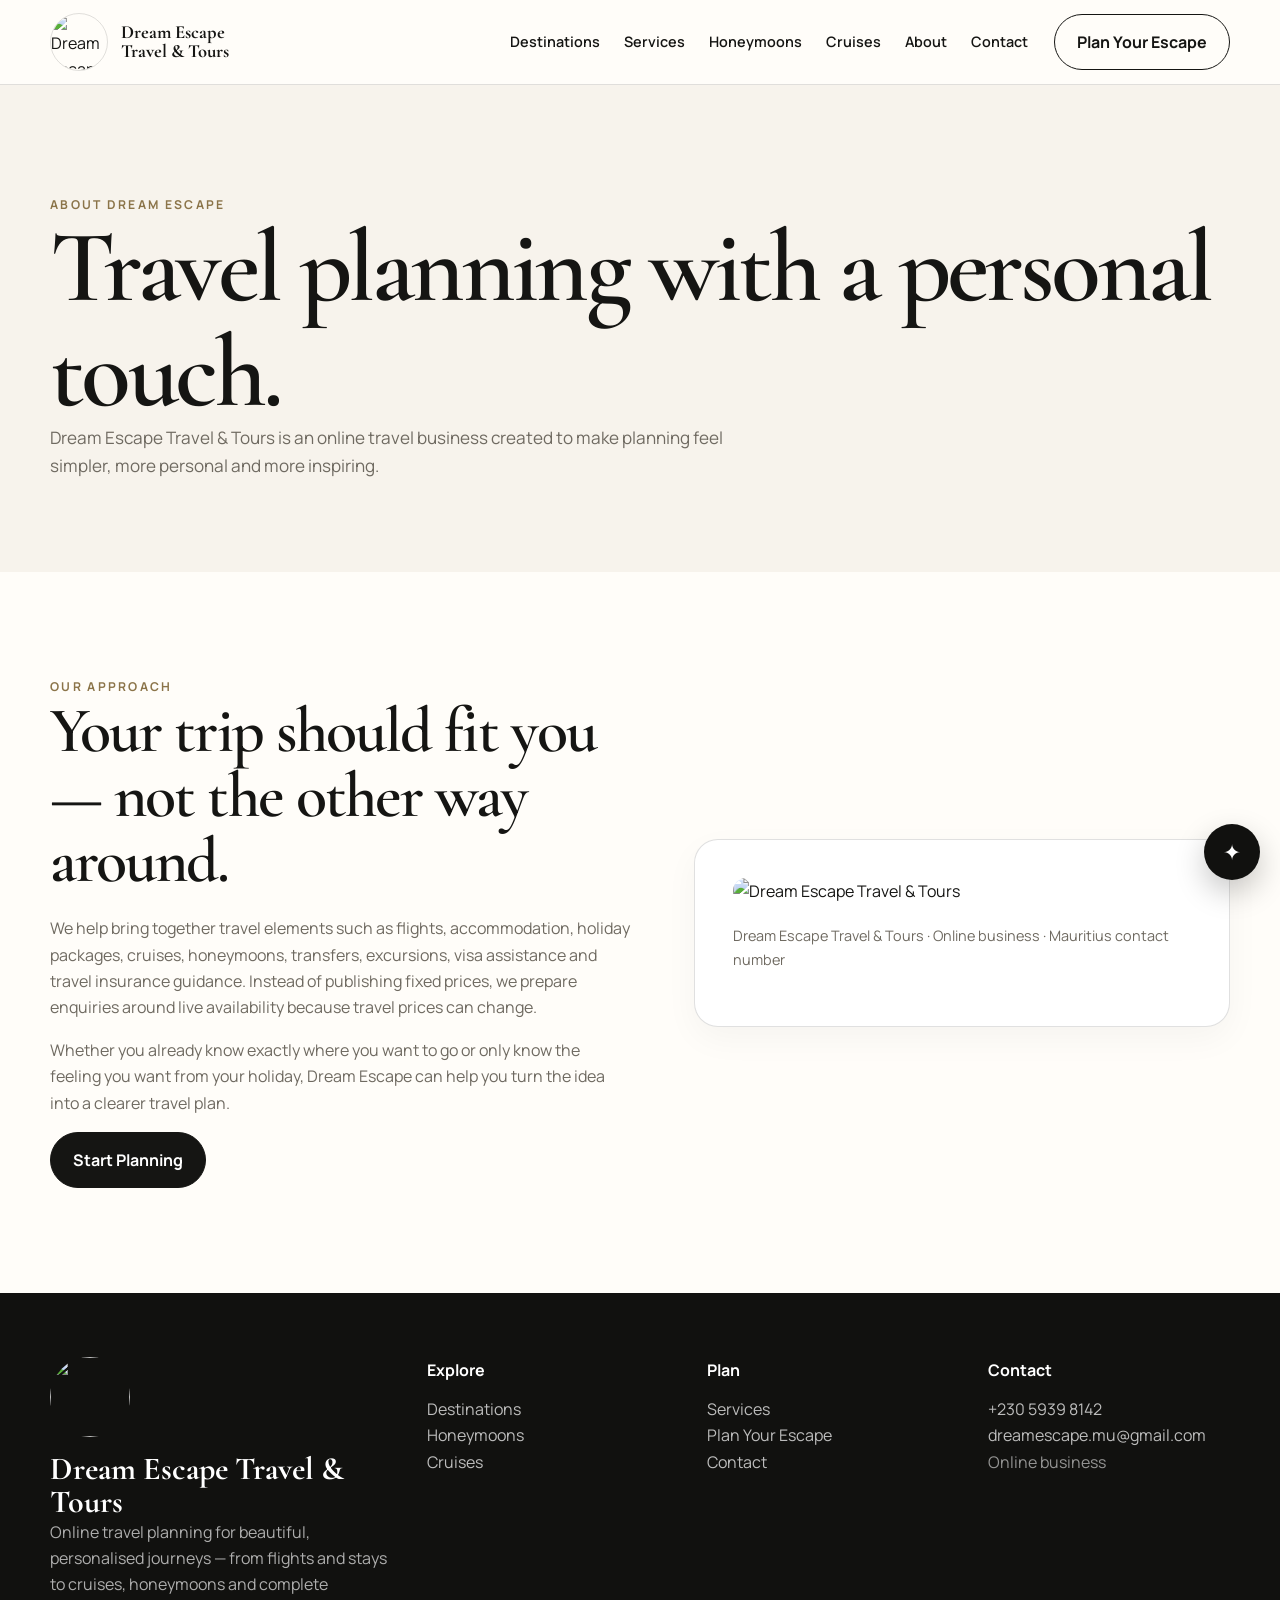
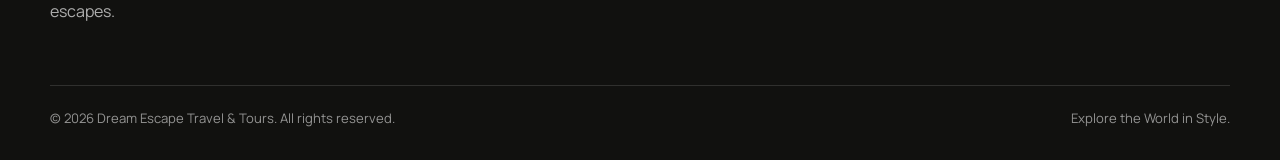
==== about.html @ e9cb3a81 "Add files via upload" ====
<!doctype html>
<html lang="en">
<head>
<meta charset="utf-8">
<meta name="viewport" content="width=device-width,initial-scale=1">
<title>About | Dream Escape Travel & Tours</title>
<meta name="description" content="Dream Escape Travel & Tours — personalised travel planning, holidays, honeymoons and cruises.">
<link rel="icon" href="assets/dream-escape-logo.jpeg">
<link rel="stylesheet" href="styles.css">
</head>
<body>

<header class="site-header">
  <div class="container nav">
    <a class="brand" href="index.html">
      <img src="assets/dream-escape-logo.jpeg" alt="Dream Escape Travel & Tours logo">
      <span class="brand-text">Dream Escape<br>Travel & Tours</span>
    </a>
    <nav class="nav-links">
      <a href="destinations.html">Destinations</a>
      <a href="services.html">Services</a>
      <a href="honeymoons.html">Honeymoons</a>
      <a href="cruises.html">Cruises</a>
      <a href="about.html">About</a>
      <a href="contact.html">Contact</a>
    </nav>
    <a class="nav-cta" href="plan.html">Plan Your Escape</a>
    <button class="mobile-toggle" aria-label="Open menu">☰</button>
  </div>
</header>


<main>
<section class="page-hero"><div class="container"><div class="eyebrow">About Dream Escape</div><h1>Travel planning with a personal touch.</h1><p>Dream Escape Travel & Tours is an online travel business created to make planning feel simpler, more personal and more inspiring.</p></div></section>
<section class="section"><div class="container split"><div><div class="eyebrow">Our approach</div><h2>Your trip should fit you — not the other way around.</h2><p class="muted" style="margin-top:22px">We help bring together travel elements such as flights, accommodation, holiday packages, cruises, honeymoons, transfers, excursions, visa assistance and travel insurance guidance. Instead of publishing fixed prices, we prepare enquiries around live availability because travel prices can change.</p><p class="muted">Whether you already know exactly where you want to go or only know the feeling you want from your holiday, Dream Escape can help you turn the idea into a clearer travel plan.</p><a class="btn btn-dark" href="plan.html">Start Planning</a></div><div class="card"><div class="card-body" style="padding:38px"><img src="assets/dream-escape-logo.jpeg" alt="Dream Escape Travel & Tours" style="border-radius:22px"><p class="small" style="margin-top:20px">Dream Escape Travel & Tours · Online business · Mauritius contact number</p></div></div></div></section>
</main>


<a class="float-wa" href="https://wa.me/23059398142" target="_blank" aria-label="WhatsApp">✦</a>
<footer>
  <div class="container">
    <div class="footer-grid">
      <div class="footer-brand">
        <img src="assets/dream-escape-logo.jpeg" alt="">
        <h3>Dream Escape Travel & Tours</h3>
        <p style="color:rgba(255,255,255,.66);max-width:360px">Online travel planning for beautiful, personalised journeys — from flights and stays to cruises, honeymoons and complete escapes.</p>
      </div>
      <div><div class="footer-title">Explore</div><a href="destinations.html">Destinations</a><br><a href="honeymoons.html">Honeymoons</a><br><a href="cruises.html">Cruises</a></div>
      <div><div class="footer-title">Plan</div><a href="services.html">Services</a><br><a href="plan.html">Plan Your Escape</a><br><a href="contact.html">Contact</a></div>
      <div><div class="footer-title">Contact</div><a href="tel:+23059398142">+230 5939 8142</a><br><a href="mailto:dreamescape.mu@gmail.com">dreamescape.mu@gmail.com</a><br><span style="color:rgba(255,255,255,.55)">Online business</span></div>
    </div>
    <div class="copyright"><span>© 2026 Dream Escape Travel & Tours. All rights reserved.</span><span>Explore the World in Style.</span></div>
  </div>
</footer>
<script src="script.js"></script>

</body>
</html>
---- styles.css ----
@import url('https://fonts.googleapis.com/css2?family=Cormorant+Garamond:wght@500;600;700&family=Manrope:wght@400;500;600;700&display=swap');

:root{
  --ink:#151513;
  --cream:#f7f3ec;
  --paper:#fffdf9;
  --champagne:#c7a86d;
  --sand:#e9dfce;
  --muted:#6f6a61;
  --line:rgba(21,21,19,.13);
  --radius:24px;
  --shadow:0 24px 70px rgba(30,25,18,.10);
}
*{box-sizing:border-box}
html{scroll-behavior:smooth}
body{margin:0;color:var(--ink);background:var(--paper);font-family:Manrope,system-ui,sans-serif;line-height:1.65}
img{max-width:100%;display:block}
a{color:inherit;text-decoration:none}
.container{width:min(1180px,calc(100% - 36px));margin:auto}
.eyebrow{font-size:.76rem;letter-spacing:.19em;text-transform:uppercase;font-weight:700;color:#8b7449}
h1,h2,h3,.serif{font-family:"Cormorant Garamond",serif;line-height:1.02;margin:0}
h1{font-size:clamp(3.1rem,8vw,7rem);font-weight:600;letter-spacing:-.035em}
h2{font-size:clamp(2.6rem,5vw,4.8rem);font-weight:600;letter-spacing:-.03em}
h3{font-size:2rem}
p{margin:0 0 1rem}
.small{font-size:.9rem;color:var(--muted)}
.muted{color:var(--muted)}

.site-header{position:sticky;top:0;z-index:50;background:rgba(255,253,249,.88);backdrop-filter:blur(15px);border-bottom:1px solid var(--line)}
.nav{height:84px;display:flex;align-items:center;gap:26px}
.brand{display:flex;align-items:center;gap:13px;margin-right:auto}
.brand img{width:58px;height:58px;object-fit:cover;border-radius:50%;border:1px solid var(--line)}
.brand-text{font-family:"Cormorant Garamond";font-weight:700;font-size:1.16rem;line-height:1}
.nav-links{display:flex;gap:24px;align-items:center;font-size:.9rem;font-weight:600}
.nav-links a:hover{color:#8b7449}
.nav-cta,.btn{display:inline-flex;align-items:center;justify-content:center;gap:10px;border-radius:999px;padding:14px 22px;font-weight:700;border:1px solid var(--ink);transition:.2s ease}
.btn-dark{background:var(--ink);color:white}
.btn-light{background:rgba(255,255,255,.94);border-color:white}
.btn-gold{background:var(--champagne);border-color:var(--champagne)}
.btn:hover{transform:translateY(-2px)}
.mobile-toggle{display:none;background:none;border:0;font-size:1.5rem}

.hero{min-height:calc(100vh - 84px);position:relative;display:grid;align-items:end;background:
linear-gradient(90deg,rgba(8,8,7,.72),rgba(8,8,7,.18)),
url('https://images.unsplash.com/photo-1507525428034-b723cf961d3e?auto=format&fit=crop&w=2000&q=85') center/cover;color:white}
.hero::after{content:"";position:absolute;inset:0;background:linear-gradient(to top,rgba(0,0,0,.46),transparent 48%)}
.hero-content{position:relative;z-index:2;padding:100px 0 70px;max-width:900px}
.hero p{font-size:1.08rem;max-width:650px;color:rgba(255,255,255,.88)}
.hero-actions{display:flex;gap:12px;flex-wrap:wrap;margin-top:28px}
.hero-note{margin-top:34px;display:flex;gap:28px;flex-wrap:wrap;font-size:.87rem;color:rgba(255,255,255,.84)}

.section{padding:105px 0}
.section-soft{background:var(--cream)}
.section-dark{background:var(--ink);color:white}
.section-head{display:flex;justify-content:space-between;gap:30px;align-items:end;margin-bottom:44px}
.section-head p{max-width:530px;color:var(--muted)}
.section-dark .section-head p{color:rgba(255,255,255,.65)}
.grid-3{display:grid;grid-template-columns:repeat(3,1fr);gap:22px}
.grid-4{display:grid;grid-template-columns:repeat(4,1fr);gap:18px}
.card{background:white;border:1px solid var(--line);border-radius:var(--radius);overflow:hidden;box-shadow:0 12px 34px rgba(32,28,20,.04)}
.card-body{padding:24px}
.card p{color:var(--muted)}
.image-card{position:relative;min-height:410px;background-size:cover;background-position:center;border-radius:var(--radius);overflow:hidden;color:white;display:flex;align-items:end}
.image-card::before{content:"";position:absolute;inset:0;background:linear-gradient(to top,rgba(0,0,0,.78),rgba(0,0,0,.08))}
.image-card-content{position:relative;padding:26px;z-index:1}
.image-card h3{font-size:2.4rem}
.badge{display:inline-block;padding:7px 11px;border:1px solid rgba(255,255,255,.5);border-radius:999px;font-size:.7rem;letter-spacing:.12em;text-transform:uppercase;margin-bottom:12px}

.service{padding:26px;border-top:1px solid var(--line)}
.service-num{font-family:"Cormorant Garamond";font-size:2.1rem;color:var(--champagne)}
.service h3{margin:8px 0 10px}
.icon{font-size:1.6rem}

.split{display:grid;grid-template-columns:1.04fr .96fr;gap:64px;align-items:center}
.split-media{min-height:570px;border-radius:32px;background:url('https://images.unsplash.com/photo-1469474968028-56623f02e42e?auto=format&fit=crop&w=1400&q=85') center/cover;box-shadow:var(--shadow)}
.checks{display:grid;gap:14px;margin:26px 0}
.check{display:flex;gap:12px;align-items:flex-start}
.check b{display:block}
.check span{width:27px;height:27px;border-radius:50%;background:var(--sand);display:grid;place-items:center;flex:0 0 auto}

.cta-panel{padding:60px;border-radius:34px;background:
linear-gradient(120deg,rgba(0,0,0,.69),rgba(0,0,0,.22)),
url('https://images.unsplash.com/photo-1530789253388-582c481c54b0?auto=format&fit=crop&w=1800&q=85') center/cover;color:white}
.cta-panel p{max-width:620px;color:rgba(255,255,255,.82)}

.page-hero{padding:110px 0 76px;background:var(--cream)}
.page-hero p{max-width:720px;color:var(--muted);font-size:1.07rem}

.filters{display:flex;gap:9px;flex-wrap:wrap;margin:30px 0}
.filter-btn{border:1px solid var(--line);background:white;border-radius:999px;padding:10px 15px;font-weight:700;cursor:pointer}
.filter-btn.active{background:var(--ink);color:white}
.dest-grid{display:grid;grid-template-columns:repeat(3,1fr);gap:18px}
.dest-card{padding:22px;border:1px solid var(--line);border-radius:20px;background:white}
.dest-card h3{font-size:1.8rem}
.dest-card .meta{font-size:.79rem;color:#8b7449;text-transform:uppercase;letter-spacing:.09em;font-weight:700}

.form-wrap{display:grid;grid-template-columns:.8fr 1.2fr;gap:50px}
form{background:white;border:1px solid var(--line);border-radius:28px;padding:28px}
.field-grid{display:grid;grid-template-columns:1fr 1fr;gap:16px}
label{display:block;font-size:.8rem;font-weight:700;margin-bottom:7px}
input,select,textarea{width:100%;padding:14px 15px;border:1px solid var(--line);border-radius:12px;background:#fff;font:inherit}
textarea{min-height:130px;resize:vertical}
.field{margin-bottom:16px}
.full{grid-column:1/-1}

.contact-cards{display:grid;grid-template-columns:repeat(3,1fr);gap:18px}
.contact-card{padding:28px;border-radius:22px;background:white;border:1px solid var(--line)}
.contact-card strong{display:block;font-family:"Cormorant Garamond";font-size:1.8rem}

footer{background:#11110f;color:white;padding:64px 0 30px}
.footer-grid{display:grid;grid-template-columns:1.4fr repeat(3,1fr);gap:38px}
.footer-brand img{width:80px;height:80px;object-fit:cover;border-radius:50%;margin-bottom:16px}
footer a{color:rgba(255,255,255,.72)}
footer a:hover{color:white}
.footer-title{font-weight:700;margin-bottom:12px}
.copyright{border-top:1px solid rgba(255,255,255,.13);margin-top:45px;padding-top:22px;font-size:.82rem;color:rgba(255,255,255,.55);display:flex;justify-content:space-between;gap:20px;flex-wrap:wrap}

.float-wa{position:fixed;right:20px;bottom:20px;z-index:40;background:#11110f;color:white;width:56px;height:56px;border-radius:50%;display:grid;place-items:center;box-shadow:0 12px 30px rgba(0,0,0,.22);font-size:1.35rem}

.notice{padding:14px 16px;border:1px solid var(--line);border-radius:14px;background:var(--cream);font-size:.86rem;color:var(--muted)}

@media(max-width:900px){
 .nav-links{display:none;position:absolute;top:84px;left:0;right:0;background:var(--paper);padding:24px;flex-direction:column;border-bottom:1px solid var(--line)}
 .nav-links.open{display:flex}
 .mobile-toggle{display:block}
 .nav-cta{display:none}
 .grid-3,.grid-4,.dest-grid{grid-template-columns:1fr 1fr}
 .split,.form-wrap{grid-template-columns:1fr}
 .split-media{min-height:430px}
 .footer-grid{grid-template-columns:1fr 1fr}
 .contact-cards{grid-template-columns:1fr}
}
@media(max-width:620px){
 .section{padding:72px 0}
 .hero{min-height:78vh}
 .hero-content{padding:80px 0 48px}
 .grid-3,.grid-4,.dest-grid,.field-grid{grid-template-columns:1fr}
 .section-head{display:block}
 .section-head p{margin-top:16px}
 .cta-panel{padding:38px 24px}
 .footer-grid{grid-template-columns:1fr}
 .brand-text{font-size:1rem}
}
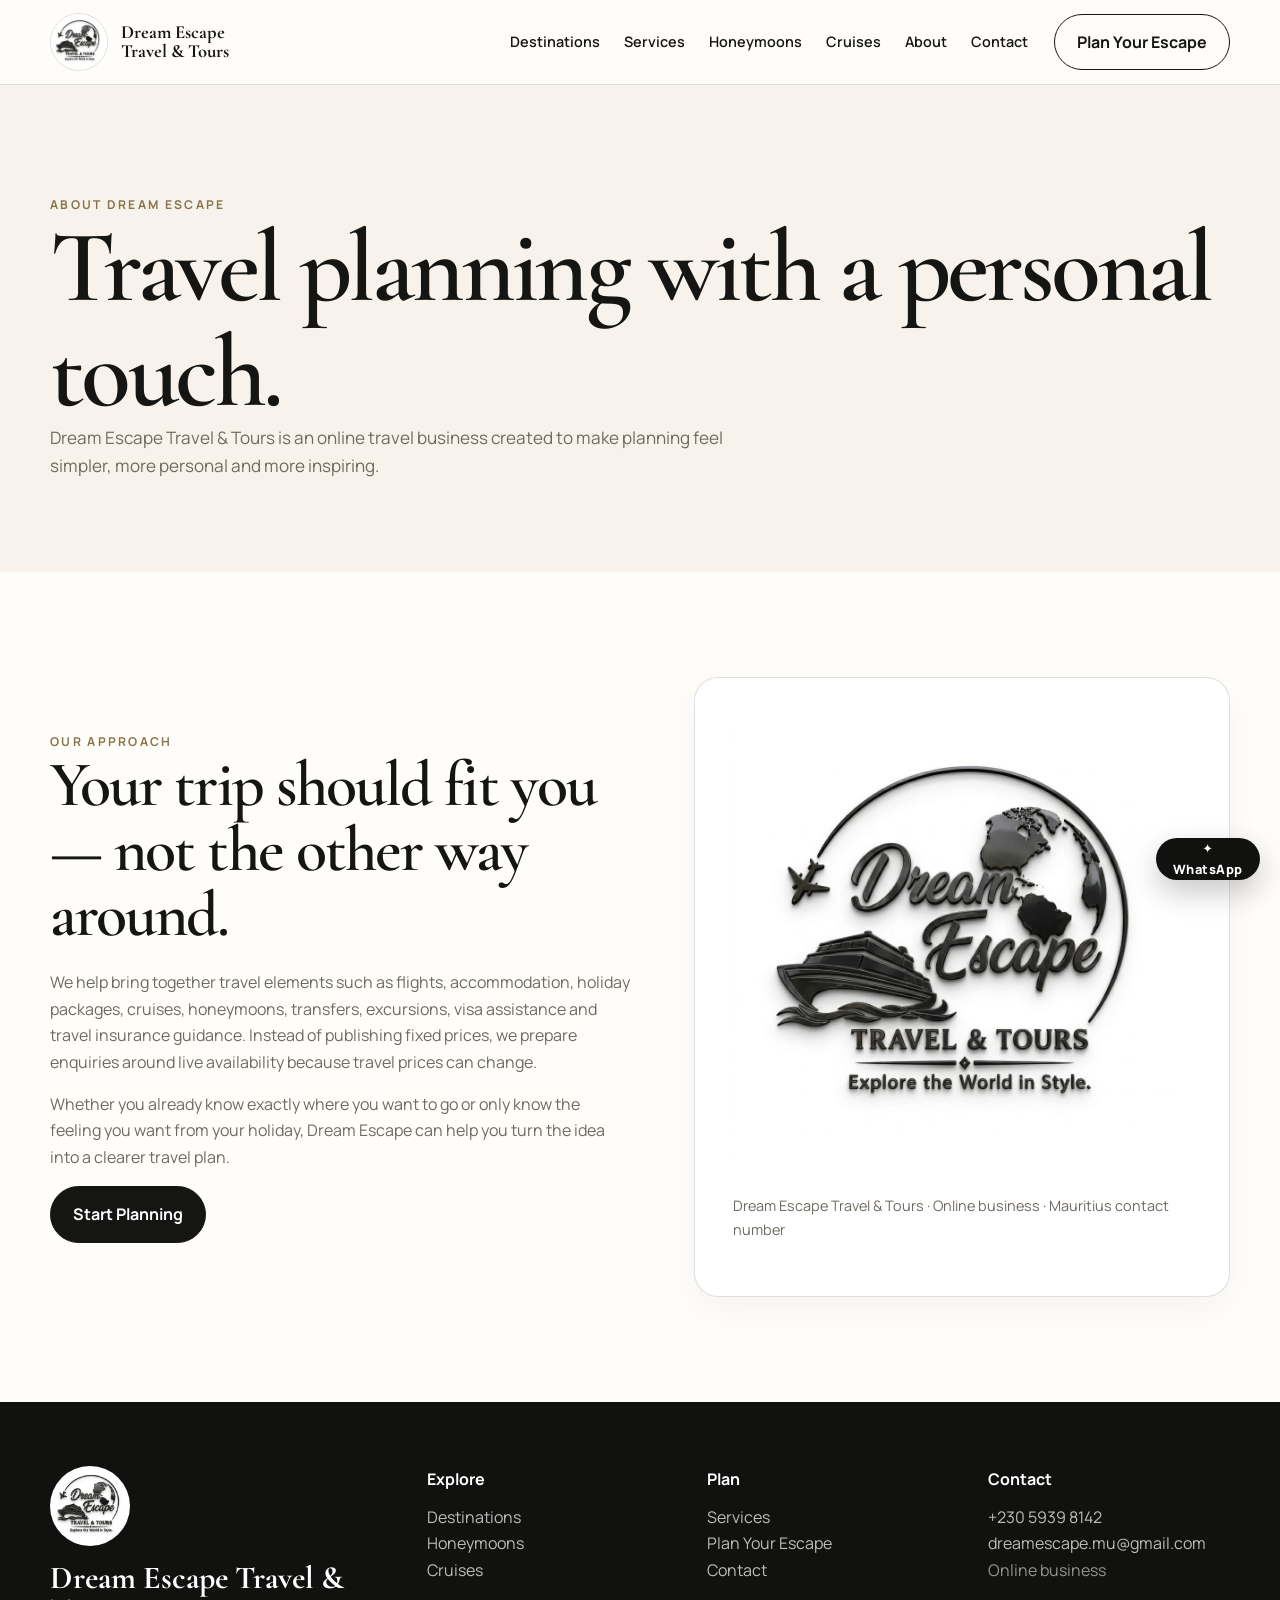
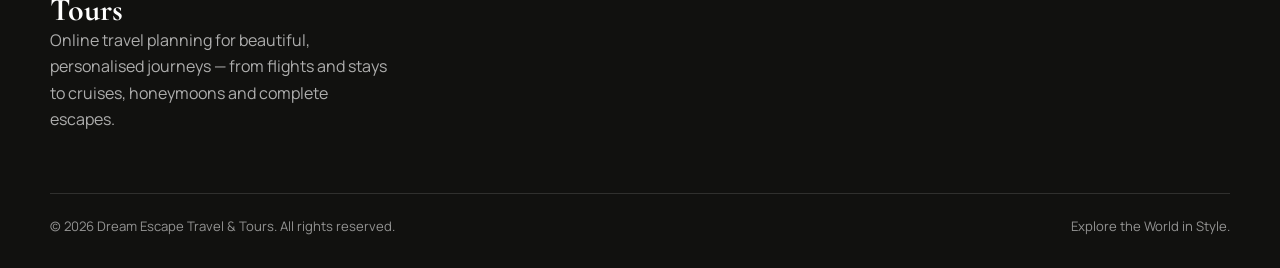
==== commit 02864004: "Add files via upload" ====
--- a/about.html
+++ b/about.html
@@ -5,7 +5,7 @@
 <meta name="viewport" content="width=device-width,initial-scale=1">
 <title>About | Dream Escape Travel & Tours</title>
 <meta name="description" content="Dream Escape Travel & Tours — personalised travel planning, holidays, honeymoons and cruises.">
-<link rel="icon" href="assets/dream-escape-logo.jpeg">
+<link rel="icon" href="dream-escape-logo.jpeg">
 <link rel="stylesheet" href="styles.css">
 </head>
 <body>
@@ -13,7 +13,7 @@
 <header class="site-header">
   <div class="container nav">
     <a class="brand" href="index.html">
-      <img src="assets/dream-escape-logo.jpeg" alt="Dream Escape Travel & Tours logo">
+      <img src="dream-escape-logo.jpeg" alt="Dream Escape Travel & Tours logo">
       <span class="brand-text">Dream Escape<br>Travel & Tours</span>
     </a>
     <nav class="nav-links">
@@ -32,7 +32,7 @@
 
 <main>
 <section class="page-hero"><div class="container"><div class="eyebrow">About Dream Escape</div><h1>Travel planning with a personal touch.</h1><p>Dream Escape Travel & Tours is an online travel business created to make planning feel simpler, more personal and more inspiring.</p></div></section>
-<section class="section"><div class="container split"><div><div class="eyebrow">Our approach</div><h2>Your trip should fit you — not the other way around.</h2><p class="muted" style="margin-top:22px">We help bring together travel elements such as flights, accommodation, holiday packages, cruises, honeymoons, transfers, excursions, visa assistance and travel insurance guidance. Instead of publishing fixed prices, we prepare enquiries around live availability because travel prices can change.</p><p class="muted">Whether you already know exactly where you want to go or only know the feeling you want from your holiday, Dream Escape can help you turn the idea into a clearer travel plan.</p><a class="btn btn-dark" href="plan.html">Start Planning</a></div><div class="card"><div class="card-body" style="padding:38px"><img src="assets/dream-escape-logo.jpeg" alt="Dream Escape Travel & Tours" style="border-radius:22px"><p class="small" style="margin-top:20px">Dream Escape Travel & Tours · Online business · Mauritius contact number</p></div></div></div></section>
+<section class="section"><div class="container split"><div><div class="eyebrow">Our approach</div><h2>Your trip should fit you — not the other way around.</h2><p class="muted" style="margin-top:22px">We help bring together travel elements such as flights, accommodation, holiday packages, cruises, honeymoons, transfers, excursions, visa assistance and travel insurance guidance. Instead of publishing fixed prices, we prepare enquiries around live availability because travel prices can change.</p><p class="muted">Whether you already know exactly where you want to go or only know the feeling you want from your holiday, Dream Escape can help you turn the idea into a clearer travel plan.</p><a class="btn btn-dark" href="plan.html">Start Planning</a></div><div class="card"><div class="card-body" style="padding:38px"><img src="dream-escape-logo.jpeg" alt="Dream Escape Travel & Tours" style="border-radius:22px"><p class="small" style="margin-top:20px">Dream Escape Travel & Tours · Online business · Mauritius contact number</p></div></div></div></section>
 </main>
 
 
@@ -41,7 +41,7 @@
   <div class="container">
     <div class="footer-grid">
       <div class="footer-brand">
-        <img src="assets/dream-escape-logo.jpeg" alt="">
+        <img src="dream-escape-logo.jpeg" alt="">
         <h3>Dream Escape Travel & Tours</h3>
         <p style="color:rgba(255,255,255,.66);max-width:360px">Online travel planning for beautiful, personalised journeys — from flights and stays to cruises, honeymoons and complete escapes.</p>
       </div>
--- a/styles.css
+++ b/styles.css
@@ -142,3 +142,25 @@
  .footer-grid{grid-template-columns:1fr}
  .brand-text{font-size:1rem}
 }
+
+
+/* Mobile and enquiry-form refinements */
+.choice-grid{display:grid;grid-template-columns:repeat(3,1fr);gap:10px}
+.choice{display:flex;align-items:center;gap:8px;padding:12px 14px;border:1px solid var(--line);border-radius:14px;background:var(--paper);font-size:.86rem;cursor:pointer}
+.choice input{width:auto;margin:0}
+.form-actions{display:flex;gap:10px;flex-wrap:wrap}
+.float-wa{width:auto;height:auto;min-width:58px;padding:0 17px;border-radius:999px;font-size:.8rem;font-weight:800;letter-spacing:.04em}
+.float-wa::after{content:" WhatsApp"}
+
+@media(max-width:620px){
+  .hero h1{font-size:clamp(3rem,13vw,4.8rem);line-height:.98}
+  .hero p{font-size:1rem;line-height:1.55}
+  .hero-actions .btn{width:100%}
+  .hero .btn-light{color:var(--ink)}
+  .hero-note{gap:12px 18px;font-size:.8rem}
+  .brand img{width:52px;height:52px}
+  .brand-text{font-size:1.12rem}
+  .choice-grid{grid-template-columns:1fr 1fr}
+  form{padding:20px}
+}
+@media(max-width:430px){.choice-grid{grid-template-columns:1fr}}
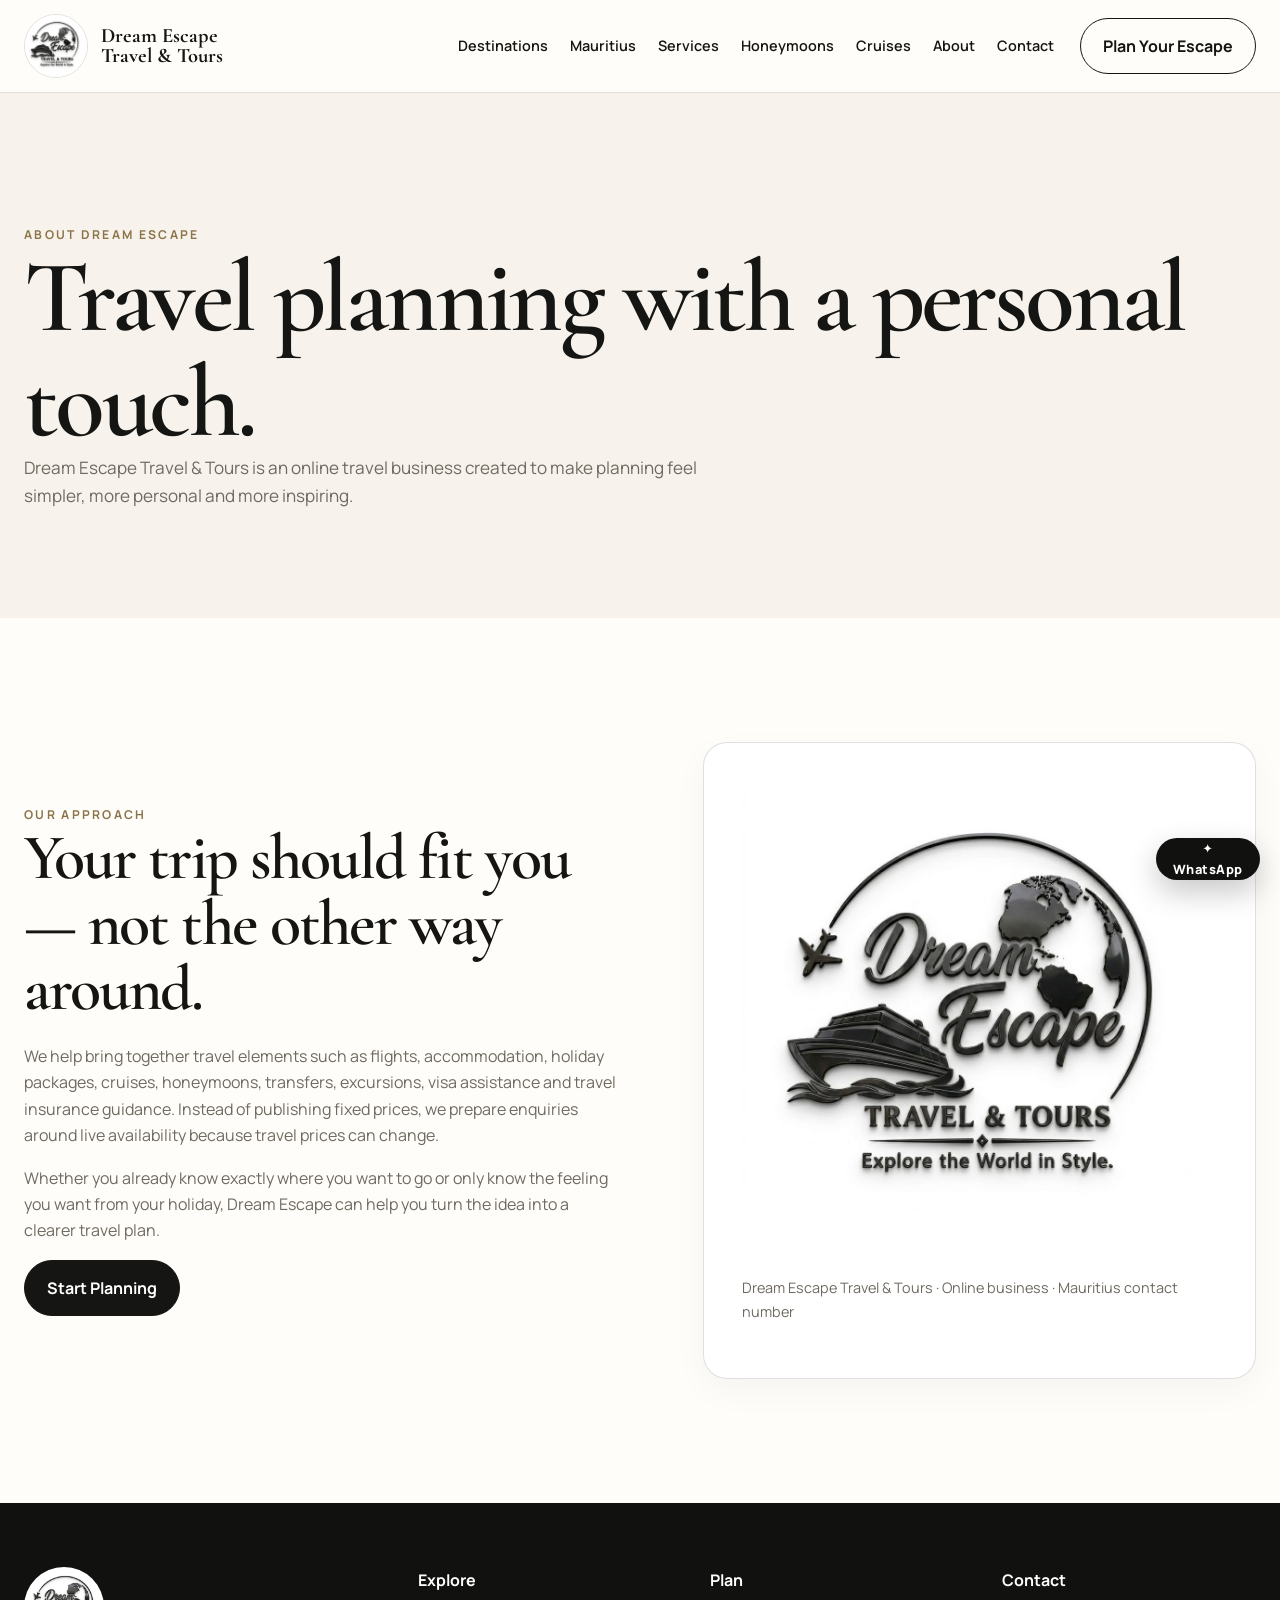
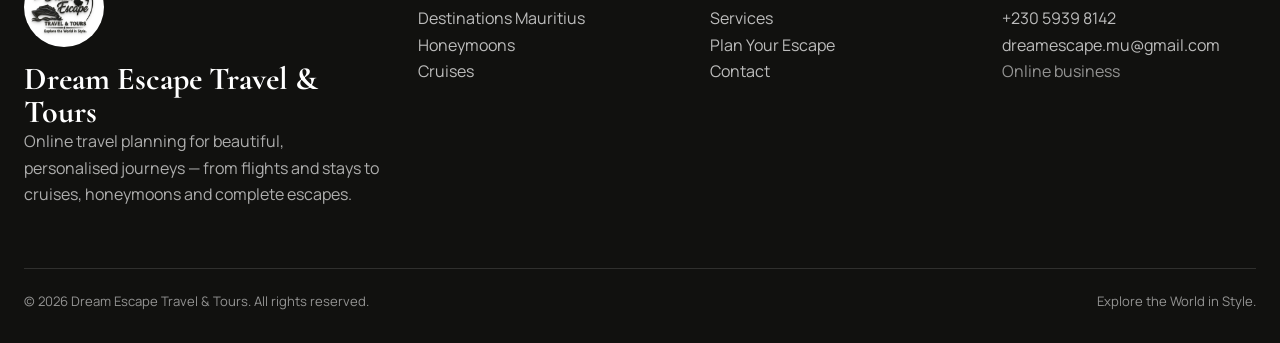
==== commit 582903b8: "Add files via upload" ====
--- a/about.html
+++ b/about.html
@@ -18,6 +18,7 @@
     </a>
     <nav class="nav-links">
       <a href="destinations.html">Destinations</a>
+      <a href="mauritius.html">Mauritius</a>
       <a href="services.html">Services</a>
       <a href="honeymoons.html">Honeymoons</a>
       <a href="cruises.html">Cruises</a>
@@ -45,7 +46,8 @@
         <h3>Dream Escape Travel & Tours</h3>
         <p style="color:rgba(255,255,255,.66);max-width:360px">Online travel planning for beautiful, personalised journeys — from flights and stays to cruises, honeymoons and complete escapes.</p>
       </div>
-      <div><div class="footer-title">Explore</div><a href="destinations.html">Destinations</a><br><a href="honeymoons.html">Honeymoons</a><br><a href="cruises.html">Cruises</a></div>
+      <div><div class="footer-title">Explore</div><a href="destinations.html">Destinations</a>
+      <a href="mauritius.html">Mauritius</a><br><a href="honeymoons.html">Honeymoons</a><br><a href="cruises.html">Cruises</a></div>
       <div><div class="footer-title">Plan</div><a href="services.html">Services</a><br><a href="plan.html">Plan Your Escape</a><br><a href="contact.html">Contact</a></div>
       <div><div class="footer-title">Contact</div><a href="tel:+23059398142">+230 5939 8142</a><br><a href="mailto:dreamescape.mu@gmail.com">dreamescape.mu@gmail.com</a><br><span style="color:rgba(255,255,255,.55)">Online business</span></div>
     </div>
--- a/styles.css
+++ b/styles.css
@@ -164,3 +164,11 @@
   form{padding:20px}
 }
 @media(max-width:430px){.choice-grid{grid-template-columns:1fr}}
+
+.container{width:min(1240px,calc(100% - 48px))}.nav{height:92px}.brand img{width:64px;height:64px}.brand-text{font-size:1.28rem}.nav-links{gap:22px}.hero{min-height:calc(100vh - 92px)}.hero-content{padding:120px 0 84px;max-width:980px}.hero p{font-size:1.14rem;max-width:720px}.section{padding:124px 0}.section-head{margin-bottom:52px}.image-card{min-height:460px}.split{gap:80px}.cta-panel{padding:78px;border-radius:38px}.page-hero{padding:132px 0 92px}
+.mauritius-home-feature{background:linear-gradient(90deg,rgba(10,14,12,.82),rgba(10,14,12,.28)),url('https://images.unsplash.com/photo-1507525428034-b723cf961d3e?auto=format&fit=crop&w=2000&q=88') center/cover;color:white}.mauritius-feature-inner{min-height:560px;display:flex;flex-direction:column;justify-content:space-between;padding:28px 0}.mauritius-feature-copy{max-width:780px}.mauritius-feature-copy h2{font-size:clamp(3.4rem,6vw,6rem);margin:10px 0 22px}.mauritius-feature-copy p{font-size:1.1rem;color:rgba(255,255,255,.82);max-width:670px}.mauritius-feature-badges{display:flex;gap:10px;flex-wrap:wrap}.mauritius-feature-badges span{border:1px solid rgba(255,255,255,.35);background:rgba(255,255,255,.08);padding:10px 15px;border-radius:999px;font-size:.8rem}.mauritius-outline{color:white;border-color:rgba(255,255,255,.55)}
+.mauritius-hero{min-height:86vh;display:flex;align-items:end;background:linear-gradient(90deg,rgba(6,12,10,.74),rgba(6,12,10,.14)),url('https://images.unsplash.com/photo-1573843981267-be1999ff37cd?auto=format&fit=crop&w=2200&q=90') center/cover;color:white}.mauritius-hero-content{padding:120px 0 88px;max-width:980px}.mauritius-hero h1{font-size:clamp(4rem,8vw,7.5rem);margin:8px 0 24px}.mauritius-hero p{font-size:1.15rem;max-width:720px;color:rgba(255,255,255,.86)}.mauritius-proof{display:flex;gap:12px 26px;flex-wrap:wrap;margin-top:34px}.lead-copy{font-family:"Cormorant Garamond";font-size:1.55rem;line-height:1.35;margin-top:22px}.mauritius-photo{min-height:620px;border-radius:36px;background-size:cover;background-position:center;box-shadow:var(--shadow)}.mauritius-photo-one{background-image:url('https://images.unsplash.com/photo-1507525428034-b723cf961d3e?auto=format&fit=crop&w=1500&q=88')}.mauritius-photo-two{background-image:url('https://images.unsplash.com/photo-1500530855697-b586d89ba3ee?auto=format&fit=crop&w=1500&q=88')}.lux-stats{display:grid;grid-template-columns:repeat(3,1fr);gap:12px;margin-top:34px}.lux-stats div{padding:18px 0;border-top:1px solid var(--line)}.lux-stats strong{display:block;font-family:"Cormorant Garamond";font-size:2rem}.lux-stats span{font-size:.8rem;color:var(--muted)}
+.experience-grid{display:grid;grid-template-columns:repeat(3,1fr);gap:18px}.experience-card{height:520px;border-radius:28px;background-size:cover;background-position:center;position:relative;overflow:hidden;color:white}.experience-card::before{content:"";position:absolute;inset:0;background:linear-gradient(to top,rgba(0,0,0,.78),rgba(0,0,0,.06))}.experience-overlay{position:absolute;left:0;right:0;bottom:0;padding:30px;z-index:1}.experience-overlay h3{font-size:2.45rem}.experience-overlay p{color:rgba(255,255,255,.78)}.ex-beach{background-image:url('https://images.unsplash.com/photo-1507525428034-b723cf961d3e?auto=format&fit=crop&w=1200&q=88')}.ex-nature{background-image:url('https://images.unsplash.com/photo-1464822759023-fed622ff2c3b?auto=format&fit=crop&w=1200&q=88')}.ex-culture{background-image:url('https://images.unsplash.com/photo-1504674900247-0877df9cc836?auto=format&fit=crop&w=1200&q=88')}.ex-sailing{background-image:url('https://images.unsplash.com/photo-1540946485063-a40da27545f8?auto=format&fit=crop&w=1200&q=88')}.ex-luxury{background-image:url('https://images.unsplash.com/photo-1600607688969-a5bfcd646154?auto=format&fit=crop&w=1200&q=88')}.ex-romance{background-image:url('https://images.unsplash.com/photo-1510414842594-a61c69b5ae57?auto=format&fit=crop&w=1200&q=88')}.travel-style-grid{display:grid;grid-template-columns:repeat(4,1fr);gap:16px}.travel-style-card{padding:30px;border:1px solid var(--line);border-radius:24px;background:white}.travel-style-card span{font-family:"Cormorant Garamond";font-size:2.2rem;color:var(--champagne)}.travel-style-card p{color:var(--muted)}.mauritius-dark{background:#111813;color:white}.mauritius-dark .small,.mauritius-dark p{color:rgba(255,255,255,.68)}
+.mauritius-mosaic{display:grid;grid-template-columns:1.3fr .7fr .7fr;grid-template-rows:300px 300px;gap:16px}.mosaic-card{border-radius:26px;background-size:cover;background-position:center;position:relative;overflow:hidden}.mosaic-card::after{content:"";position:absolute;inset:0;background:linear-gradient(to top,rgba(0,0,0,.6),transparent 58%)}.mosaic-card span{position:absolute;left:22px;bottom:18px;z-index:1;color:white;font-family:"Cormorant Garamond";font-size:2rem}.m1{grid-row:1/3;background-image:url('https://images.unsplash.com/photo-1464822759023-fed622ff2c3b?auto=format&fit=crop&w=1200&q=88')}.m2{background-image:url('https://images.unsplash.com/photo-1500530855697-b586d89ba3ee?auto=format&fit=crop&w=900&q=88')}.m3{background-image:url('https://images.unsplash.com/photo-1507525428034-b723cf961d3e?auto=format&fit=crop&w=900&q=88')}.m4{background-image:url('https://images.unsplash.com/photo-1519501025264-65ba15a82390?auto=format&fit=crop&w=900&q=88')}.m5{background-image:url('https://images.unsplash.com/photo-1441974231531-c6227db76b6e?auto=format&fit=crop&w=900&q=88')}.mauritius-quote{display:flex;align-items:end;justify-content:space-between;gap:50px;padding:52px;border-radius:32px;background:white;border:1px solid var(--line)}.quote-actions{display:flex;gap:10px;flex-wrap:wrap}.mauritius-destination-banner{display:flex;align-items:end;justify-content:space-between;gap:30px;padding:38px;margin-bottom:34px;border-radius:28px;color:white;background:linear-gradient(100deg,rgba(7,15,12,.84),rgba(7,15,12,.26)),url('https://images.unsplash.com/photo-1507525428034-b723cf961d3e?auto=format&fit=crop&w=1600&q=88') center/cover}.mauritius-destination-banner p{max-width:650px;color:rgba(255,255,255,.8)}
+@media(max-width:1000px){.experience-grid{grid-template-columns:1fr 1fr}.travel-style-grid{grid-template-columns:1fr 1fr}.mauritius-mosaic{grid-template-columns:1fr 1fr;grid-template-rows:repeat(3,300px)}.m1{grid-row:auto}.m5{grid-column:1/3}.mauritius-quote{display:block}.quote-actions{margin-top:24px}}
+@media(max-width:620px){.container{width:min(100% - 28px,620px)}.nav{height:82px}.brand img{width:48px;height:48px}.brand-text{font-size:1.05rem}.hero{min-height:76vh}.hero-content{padding:74px 0 54px}.section{padding:78px 0}.image-card{min-height:390px}.mauritius-feature-inner{min-height:500px}.mauritius-feature-copy h2{font-size:3.2rem}.mauritius-hero{min-height:78vh}.mauritius-hero-content{padding:82px 0 58px}.mauritius-hero h1{font-size:3.5rem}.mauritius-photo{min-height:430px}.lux-stats{grid-template-columns:1fr}.experience-grid{grid-template-columns:1fr}.experience-card{height:430px}.travel-style-grid{grid-template-columns:1fr}.mauritius-mosaic{grid-template-columns:1fr;grid-template-rows:repeat(5,260px)}.m5{grid-column:auto}.mauritius-quote{padding:30px 22px}.mauritius-destination-banner{display:block;padding:28px 22px}.hero-actions .btn{width:100%}}
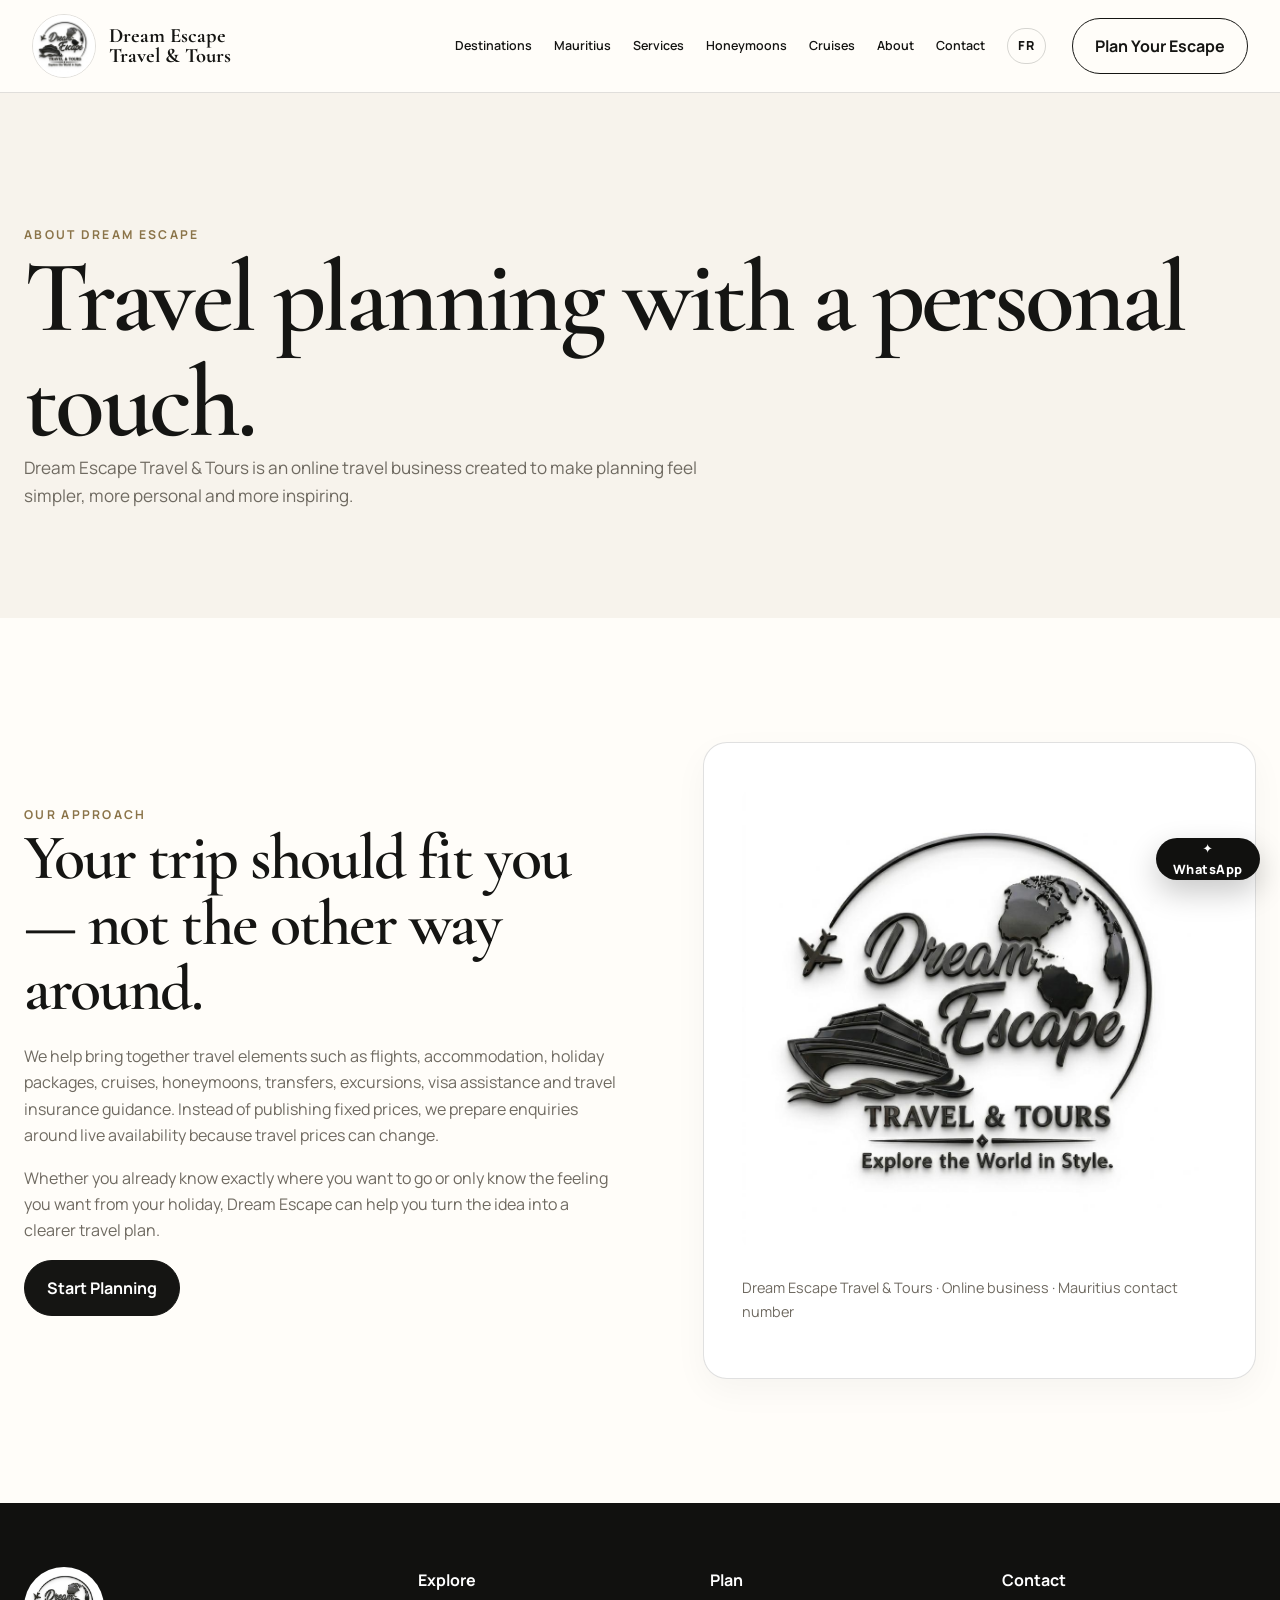
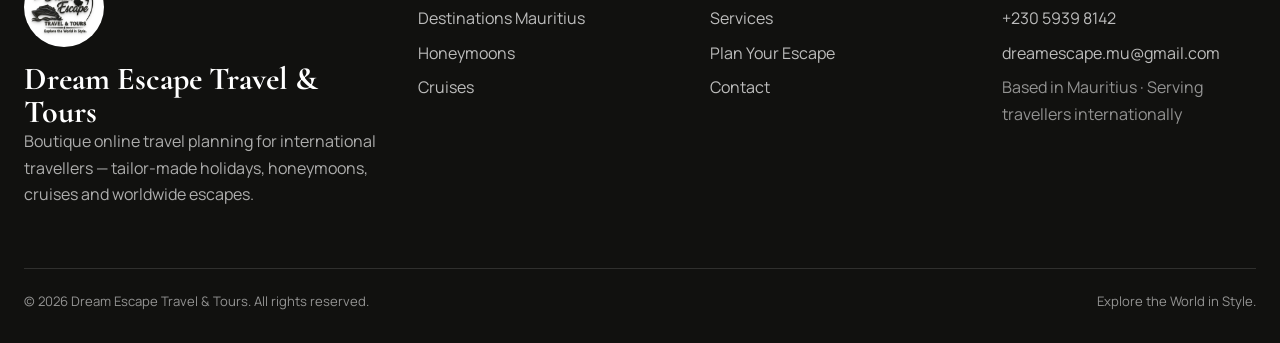
==== commit c6784ba0: "International UK & France website upgrade" ====
--- a/about.html
+++ b/about.html
@@ -24,6 +24,7 @@
       <a href="cruises.html">Cruises</a>
       <a href="about.html">About</a>
       <a href="contact.html">Contact</a>
+      <a class="lang-link" href="fr.html" aria-label="Version française">FR</a>
     </nav>
     <a class="nav-cta" href="plan.html">Plan Your Escape</a>
     <button class="mobile-toggle" aria-label="Open menu">☰</button>
@@ -44,12 +45,12 @@
       <div class="footer-brand">
         <img src="dream-escape-logo.jpeg" alt="">
         <h3>Dream Escape Travel & Tours</h3>
-        <p style="color:rgba(255,255,255,.66);max-width:360px">Online travel planning for beautiful, personalised journeys — from flights and stays to cruises, honeymoons and complete escapes.</p>
+        <p style="color:rgba(255,255,255,.66);max-width:360px">Boutique online travel planning for international travellers — tailor-made holidays, honeymoons, cruises and worldwide escapes.</p>
       </div>
       <div><div class="footer-title">Explore</div><a href="destinations.html">Destinations</a>
       <a href="mauritius.html">Mauritius</a><br><a href="honeymoons.html">Honeymoons</a><br><a href="cruises.html">Cruises</a></div>
       <div><div class="footer-title">Plan</div><a href="services.html">Services</a><br><a href="plan.html">Plan Your Escape</a><br><a href="contact.html">Contact</a></div>
-      <div><div class="footer-title">Contact</div><a href="tel:+23059398142">+230 5939 8142</a><br><a href="mailto:dreamescape.mu@gmail.com">dreamescape.mu@gmail.com</a><br><span style="color:rgba(255,255,255,.55)">Online business</span></div>
+      <div><div class="footer-title">Contact</div><a href="tel:+23059398142">+230 5939 8142</a><br><a href="mailto:dreamescape.mu@gmail.com">dreamescape.mu@gmail.com</a><br><span style="color:rgba(255,255,255,.55)">Based in Mauritius · Serving travellers internationally</span></div>
     </div>
     <div class="copyright"><span>© 2026 Dream Escape Travel & Tours. All rights reserved.</span><span>Explore the World in Style.</span></div>
   </div>
--- a/styles.css
+++ b/styles.css
@@ -172,3 +172,599 @@
 .mauritius-mosaic{display:grid;grid-template-columns:1.3fr .7fr .7fr;grid-template-rows:300px 300px;gap:16px}.mosaic-card{border-radius:26px;background-size:cover;background-position:center;position:relative;overflow:hidden}.mosaic-card::after{content:"";position:absolute;inset:0;background:linear-gradient(to top,rgba(0,0,0,.6),transparent 58%)}.mosaic-card span{position:absolute;left:22px;bottom:18px;z-index:1;color:white;font-family:"Cormorant Garamond";font-size:2rem}.m1{grid-row:1/3;background-image:url('https://images.unsplash.com/photo-1464822759023-fed622ff2c3b?auto=format&fit=crop&w=1200&q=88')}.m2{background-image:url('https://images.unsplash.com/photo-1500530855697-b586d89ba3ee?auto=format&fit=crop&w=900&q=88')}.m3{background-image:url('https://images.unsplash.com/photo-1507525428034-b723cf961d3e?auto=format&fit=crop&w=900&q=88')}.m4{background-image:url('https://images.unsplash.com/photo-1519501025264-65ba15a82390?auto=format&fit=crop&w=900&q=88')}.m5{background-image:url('https://images.unsplash.com/photo-1441974231531-c6227db76b6e?auto=format&fit=crop&w=900&q=88')}.mauritius-quote{display:flex;align-items:end;justify-content:space-between;gap:50px;padding:52px;border-radius:32px;background:white;border:1px solid var(--line)}.quote-actions{display:flex;gap:10px;flex-wrap:wrap}.mauritius-destination-banner{display:flex;align-items:end;justify-content:space-between;gap:30px;padding:38px;margin-bottom:34px;border-radius:28px;color:white;background:linear-gradient(100deg,rgba(7,15,12,.84),rgba(7,15,12,.26)),url('https://images.unsplash.com/photo-1507525428034-b723cf961d3e?auto=format&fit=crop&w=1600&q=88') center/cover}.mauritius-destination-banner p{max-width:650px;color:rgba(255,255,255,.8)}
 @media(max-width:1000px){.experience-grid{grid-template-columns:1fr 1fr}.travel-style-grid{grid-template-columns:1fr 1fr}.mauritius-mosaic{grid-template-columns:1fr 1fr;grid-template-rows:repeat(3,300px)}.m1{grid-row:auto}.m5{grid-column:1/3}.mauritius-quote{display:block}.quote-actions{margin-top:24px}}
 @media(max-width:620px){.container{width:min(100% - 28px,620px)}.nav{height:82px}.brand img{width:48px;height:48px}.brand-text{font-size:1.05rem}.hero{min-height:76vh}.hero-content{padding:74px 0 54px}.section{padding:78px 0}.image-card{min-height:390px}.mauritius-feature-inner{min-height:500px}.mauritius-feature-copy h2{font-size:3.2rem}.mauritius-hero{min-height:78vh}.mauritius-hero-content{padding:82px 0 58px}.mauritius-hero h1{font-size:3.5rem}.mauritius-photo{min-height:430px}.lux-stats{grid-template-columns:1fr}.experience-grid{grid-template-columns:1fr}.experience-card{height:430px}.travel-style-grid{grid-template-columns:1fr}.mauritius-mosaic{grid-template-columns:1fr;grid-template-rows:repeat(5,260px)}.m5{grid-column:auto}.mauritius-quote{padding:30px 22px}.mauritius-destination-banner{display:block;padding:28px 22px}.hero-actions .btn{width:100%}}
+
+
+/* ===== Luxury v4 — real Mauritius photography ===== */
+.premium-showcase{background:#f7f3eb}
+.premium-head h2{max-width:760px}
+.premium-editorial-grid{display:grid;grid-template-columns:1.35fr .65fr;grid-template-rows:330px 330px;gap:18px}
+.premium-tile{position:relative;border-radius:30px;overflow:hidden;background-size:cover;background-position:center;color:#fff;min-height:330px;box-shadow:0 26px 70px rgba(20,17,12,.13)}
+.premium-tile-large{grid-row:1/3}
+.premium-tile-copy{position:absolute;left:0;right:0;bottom:0;padding:34px;max-width:650px}
+.premium-tile-copy h3{font-size:clamp(2.2rem,3vw,3.6rem);margin:8px 0 10px}
+.premium-tile-copy p{color:rgba(255,255,255,.82);max-width:540px}
+.eyebrow.light,.light{color:#f3deb4}
+.text-link-light{color:white;text-decoration:none;font-weight:800;border-bottom:1px solid rgba(255,255,255,.45);padding-bottom:3px}
+.premium-service-strip{display:grid;grid-template-columns:repeat(4,1fr);gap:1px;margin-top:30px;border:1px solid var(--line);border-radius:24px;overflow:hidden;background:var(--line)}
+.premium-service-strip>div{background:white;padding:26px}
+.premium-service-strip span{font-family:"Cormorant Garamond";font-size:2rem;color:var(--champagne);display:block}
+.premium-service-strip b{display:block;margin:8px 0}
+.premium-service-strip small{color:var(--muted);line-height:1.5}
+
+.mauritius-real-hero{min-height:88vh;display:flex;align-items:end;background-size:cover;background-position:center;color:white}
+.mauritius-real-hero h1{font-size:clamp(4.4rem,8vw,8rem);max-width:1040px;line-height:.88;margin:10px 0 26px}
+.mauritius-real-hero p{font-size:1.16rem;max-width:730px;color:rgba(255,255,255,.86);line-height:1.7}
+.mauritius-editorial-grid{display:grid;grid-template-columns:.85fr 1.15fr;gap:82px;align-items:center}
+.mauritius-editorial-photo{min-height:680px;border-radius:34px;background-size:cover;background-position:center;box-shadow:0 30px 90px rgba(25,20,12,.15)}
+.mauritius-editorial-copy .btn{margin-top:26px}
+.mauritius-real-grid{display:grid;grid-template-columns:repeat(2,1fr);grid-auto-rows:520px;gap:18px}
+.mauritius-real-card{position:relative;border-radius:30px;background-size:cover;background-position:center;overflow:hidden;color:white;box-shadow:0 22px 60px rgba(20,16,10,.12)}
+.mauritius-real-card.wide{grid-column:span 2}
+.mauritius-real-card>div{position:absolute;left:0;bottom:0;right:0;padding:34px;max-width:760px}
+.mauritius-real-card h3{font-size:clamp(2.4rem,4vw,4.2rem);margin:9px 0 10px}
+.mauritius-real-card p{color:rgba(255,255,255,.8);font-size:1.02rem}
+.mauritius-luxury-band{background:#101612;color:white}
+.luxury-band-head{display:flex;justify-content:space-between;align-items:end;gap:70px;margin-bottom:50px}
+.luxury-band-head>div{max-width:760px}
+.luxury-band-head p{max-width:420px;color:rgba(255,255,255,.65)}
+.luxury-band-grid{display:grid;grid-template-columns:repeat(4,1fr);gap:15px}
+.luxury-band-card{padding:32px;border:1px solid rgba(255,255,255,.14);border-radius:24px;background:rgba(255,255,255,.04)}
+.luxury-band-card span{font-family:"Cormorant Garamond";font-size:2.4rem;color:#d0af77}
+.luxury-band-card h3{font-size:2rem;margin:16px 0 8px}
+.luxury-band-card p{color:rgba(255,255,255,.62)}
+.mauritius-service-split{align-items:center;gap:84px}
+.mauritius-service-image{min-height:700px;border-radius:34px;background-size:cover;background-position:center;box-shadow:0 30px 90px rgba(25,20,12,.14)}
+.mauritius-final-cta{min-height:650px;display:flex;align-items:center;background-size:cover;background-position:center;color:white}
+.final-cta-copy{max-width:800px}
+.final-cta-copy h2{font-size:clamp(4rem,7vw,7rem);margin:8px 0 18px}
+.final-cta-copy p{max-width:650px;font-size:1.12rem;color:rgba(255,255,255,.82)}
+
+/* More polished desktop spacing */
+@media(min-width:1200px){
+  .site-header .container{width:min(1320px,calc(100% - 64px))}
+  .nav-links a{font-size:.78rem}
+  .hero-content{max-width:1060px}
+  .section-head{align-items:end}
+  .form-wrap{grid-template-columns:.72fr 1.28fr}
+}
+
+/* Tablet */
+@media(max-width:1000px){
+  .premium-editorial-grid{grid-template-columns:1fr 1fr;grid-template-rows:460px 360px}
+  .premium-tile-large{grid-column:1/3;grid-row:auto}
+  .premium-service-strip{grid-template-columns:1fr 1fr}
+  .mauritius-editorial-grid{grid-template-columns:1fr;gap:38px}
+  .mauritius-editorial-photo{min-height:560px}
+  .luxury-band-grid{grid-template-columns:1fr 1fr}
+  .luxury-band-head{display:block}
+  .luxury-band-head p{margin-top:20px}
+  .mauritius-service-split{grid-template-columns:1fr;gap:42px}
+  .mauritius-service-image{min-height:520px}
+}
+
+/* Mobile */
+@media(max-width:620px){
+  .premium-editorial-grid{display:block}
+  .premium-tile{min-height:440px;margin-bottom:16px}
+  .premium-tile-large{min-height:520px}
+  .premium-tile-copy{padding:24px}
+  .premium-service-strip{grid-template-columns:1fr}
+  .premium-service-strip>div{padding:22px}
+  .mauritius-real-hero{min-height:82vh;background-position:58% center}
+  .mauritius-real-hero h1{font-size:3.75rem;line-height:.92}
+  .mauritius-real-hero p{font-size:1rem}
+  .mauritius-editorial-photo{min-height:440px}
+  .mauritius-real-grid{display:block}
+  .mauritius-real-card,.mauritius-real-card.wide{min-height:460px;margin-bottom:16px}
+  .mauritius-real-card>div{padding:24px}
+  .mauritius-real-card h3{font-size:2.65rem}
+  .luxury-band-grid{grid-template-columns:1fr}
+  .mauritius-service-image{min-height:440px}
+  .mauritius-final-cta{min-height:600px}
+  .final-cta-copy h2{font-size:3.7rem}
+}
+
+
+/* ===== Premium Destination Explorer v5 ===== */
+.destination-premium-intro{
+  display:grid;
+  grid-template-columns:1.1fr .7fr;
+  align-items:end;
+  gap:70px;
+  margin:58px 0 42px;
+}
+.destination-premium-intro h2{font-size:clamp(3rem,5vw,5.4rem);max-width:780px;margin-top:8px}
+.destination-premium-intro p{font-size:1.02rem;color:var(--muted);max-width:520px}
+
+.destination-photo-grid{
+  display:grid;
+  grid-template-columns:repeat(3,1fr);
+  gap:18px;
+}
+.destination-photo-card{
+  min-height:480px;
+  border-radius:28px;
+  overflow:hidden;
+  position:relative;
+  color:white;
+  cursor:pointer;
+  background-image:var(--dest-image);
+  background-size:cover;
+  background-position:center;
+  box-shadow:0 24px 65px rgba(24,19,12,.10);
+  transform:translateY(0);
+  transition:transform .35s ease,box-shadow .35s ease;
+}
+.destination-photo-card:nth-child(7n+1){grid-column:span 2}
+.destination-photo-card:nth-child(7n+1),.destination-photo-card:nth-child(11n+3){min-height:570px}
+.destination-photo-card:hover{transform:translateY(-6px);box-shadow:0 32px 85px rgba(24,19,12,.18)}
+.destination-photo-overlay{position:absolute;inset:0;background:linear-gradient(to top,rgba(5,8,6,.88) 0%,rgba(5,8,6,.22) 58%,rgba(5,8,6,.07) 100%)}
+.destination-photo-content{position:absolute;left:0;right:0;bottom:0;padding:30px;z-index:1}
+.destination-photo-content h3{font-size:clamp(2.4rem,3.4vw,4rem);margin:7px 0 12px}
+.destination-photo-content p{max-width:520px;color:rgba(255,255,255,.78);line-height:1.6}
+.destination-meta{text-transform:uppercase;letter-spacing:.17em;font-size:.66rem;color:#efd7a5;font-weight:800}
+.destination-preview-link{display:inline-flex;align-items:center;gap:8px;margin-top:18px;font-weight:800;font-size:.88rem}
+.destination-preview-link b{font-size:1.2rem;transition:transform .25s ease}
+.destination-photo-card:hover .destination-preview-link b{transform:translateX(4px)}
+
+.modal-open{overflow:hidden}
+.destination-modal{
+  display:none;
+  position:fixed;
+  inset:0;
+  z-index:9999;
+  background:rgba(8,10,9,.76);
+  backdrop-filter:blur(12px);
+  padding:22px;
+  overflow:auto;
+}
+.destination-modal.open{display:block}
+.destination-modal-close{
+  position:fixed;
+  top:24px;
+  right:28px;
+  z-index:10002;
+  width:52px;height:52px;border-radius:50%;
+  border:1px solid rgba(255,255,255,.25);
+  background:rgba(10,12,10,.72);color:white;
+  font-size:2rem;line-height:1;cursor:pointer;
+}
+.destination-modal-shell{
+  width:min(1320px,100%);
+  margin:58px auto 24px;
+  background:#fffdf8;
+  border-radius:34px;
+  overflow:hidden;
+  box-shadow:0 40px 120px rgba(0,0,0,.34);
+}
+.destination-modal-gallery{
+  display:grid;
+  grid-template-columns:1.55fr .65fr;
+  gap:8px;
+  height:620px;
+  background:#111;
+}
+.destination-modal-main,.destination-modal-side{min-width:0;min-height:0}
+.destination-modal-main img,.destination-modal-side img{width:100%;height:100%;object-fit:cover;display:block}
+.destination-modal-side{display:grid;grid-template-rows:1fr 1fr;gap:8px}
+.destination-modal-info{
+  display:grid;
+  grid-template-columns:1fr auto;
+  gap:55px;
+  align-items:end;
+  padding:42px 46px 48px;
+}
+.destination-modal-info h2{font-size:clamp(3.5rem,6vw,6.8rem);margin:6px 0 16px}
+.destination-modal-info p{max-width:760px;color:var(--muted);font-size:1.05rem}
+.destination-highlights{display:flex;gap:9px;flex-wrap:wrap;margin-top:22px}
+.destination-highlights span{padding:9px 13px;border:1px solid var(--line);border-radius:999px;font-size:.78rem;background:#fff}
+.destination-modal-actions{display:flex;gap:10px;flex-wrap:wrap;justify-content:flex-end}
+.destination-photo-note{font-size:.68rem;color:#918a80;margin-top:20px}
+.mauritius-destination-banner{margin-bottom:42px}
+
+@media(max-width:1000px){
+  .destination-photo-grid{grid-template-columns:1fr 1fr}
+  .destination-photo-card:nth-child(7n+1){grid-column:span 2}
+  .destination-premium-intro{grid-template-columns:1fr;gap:20px}
+  .destination-modal-gallery{height:520px}
+  .destination-modal-info{grid-template-columns:1fr;gap:28px}
+  .destination-modal-actions{justify-content:flex-start}
+}
+@media(max-width:620px){
+  .destination-premium-intro{margin:42px 0 28px}
+  .destination-premium-intro h2{font-size:3rem}
+  .destination-photo-grid{display:block}
+  .destination-photo-card,.destination-photo-card:nth-child(7n+1),.destination-photo-card:nth-child(11n+3){
+    min-height:470px;margin-bottom:15px;
+  }
+  .destination-photo-content{padding:24px}
+  .destination-photo-content h3{font-size:2.8rem}
+  .destination-modal{padding:0;background:#fffdf8}
+  .destination-modal-close{top:14px;right:14px}
+  .destination-modal-shell{margin:0;border-radius:0;min-height:100vh}
+  .destination-modal-gallery{height:auto;display:block}
+  .destination-modal-main{height:430px}
+  .destination-modal-side{grid-template-columns:1fr 1fr;grid-template-rows:none;height:210px}
+  .destination-modal-info{padding:28px 22px 40px}
+  .destination-modal-info h2{font-size:3.7rem}
+  .destination-modal-actions .btn{width:100%}
+}
+
+.world-preview-section{background:#f8f3ea}
+.world-preview-row{display:grid;grid-template-columns:repeat(4,1fr);gap:14px}
+.world-preview-card{height:480px;border-radius:26px;overflow:hidden;position:relative;padding:26px;color:white;text-decoration:none;display:flex;flex-direction:column;justify-content:end;background-size:cover;background-position:center;box-shadow:0 22px 55px rgba(20,16,10,.10)}
+.world-preview-card::before{content:"";position:absolute;inset:0;background:linear-gradient(to top,rgba(5,8,6,.76),rgba(5,8,6,.06))}
+.world-preview-card span,.world-preview-card b{position:relative;z-index:1}.world-preview-card span{font-family:"Cormorant Garamond";font-size:2.8rem}.world-preview-card b{font-size:.82rem;margin-top:8px}
+.wp-maldives{background-image:url('https://loremflickr.com/900/1100/maldives,luxury/all?lock=801')}
+.wp-japan{background-image:url('https://loremflickr.com/900/1100/japan,travel/all?lock=802')}
+.wp-paris{background-image:url('https://loremflickr.com/900/1100/paris,france/all?lock=803')}
+.wp-swiss{background-image:url('https://loremflickr.com/900/1100/switzerland,alps/all?lock=804')}
+@media(max-width:1000px){.world-preview-row{grid-template-columns:1fr 1fr}}
+@media(max-width:620px){.world-preview-row{display:block}.world-preview-card{height:430px;margin-bottom:14px}}
+
+
+/* ===== Premium destination slideshow v5.1 ===== */
+.destination-slideshow{
+  background:#0c0f0d;
+  position:relative;
+}
+.destination-slide-stage{
+  height:min(68vh,760px);
+  min-height:560px;
+  position:relative;
+  overflow:hidden;
+  background:#101310;
+}
+.destination-slide-stage img{
+  width:100%;
+  height:100%;
+  object-fit:cover;
+  display:block;
+  transition:opacity .32s ease, transform .55s ease;
+  opacity:1;
+  transform:scale(1.001);
+}
+.destination-slide-stage img.changing{
+  opacity:.2;
+  transform:scale(1.018);
+}
+.destination-slide-shade{
+  position:absolute;
+  inset:0;
+  pointer-events:none;
+  background:
+    linear-gradient(to top,rgba(5,8,6,.48),transparent 34%),
+    linear-gradient(90deg,rgba(5,8,6,.12),transparent 30%,transparent 70%,rgba(5,8,6,.12));
+}
+.destination-slide-arrow{
+  position:absolute;
+  top:50%;
+  transform:translateY(-50%);
+  z-index:3;
+  width:58px;
+  height:58px;
+  border-radius:50%;
+  border:1px solid rgba(255,255,255,.5);
+  background:rgba(8,10,9,.42);
+  backdrop-filter:blur(10px);
+  color:white;
+  font-size:2.35rem;
+  line-height:1;
+  cursor:pointer;
+  transition:background .2s ease,transform .2s ease;
+}
+.destination-slide-arrow:hover{
+  background:rgba(8,10,9,.72);
+  transform:translateY(-50%) scale(1.05);
+}
+.destination-slide-arrow.prev{left:24px}
+.destination-slide-arrow.next{right:24px}
+.destination-slide-counter{
+  position:absolute;
+  right:26px;
+  bottom:22px;
+  z-index:3;
+  padding:8px 12px;
+  border-radius:999px;
+  background:rgba(7,9,8,.58);
+  border:1px solid rgba(255,255,255,.28);
+  color:white;
+  font-size:.74rem;
+  font-weight:800;
+  letter-spacing:.08em;
+}
+.destination-slide-dots{
+  min-height:50px;
+  display:flex;
+  justify-content:center;
+  align-items:center;
+  gap:9px;
+  background:#0c0f0d;
+  padding:14px 20px 8px;
+}
+.destination-slide-dot{
+  width:8px;
+  height:8px;
+  padding:0;
+  border:0;
+  border-radius:50%;
+  background:rgba(255,255,255,.34);
+  cursor:pointer;
+  transition:width .25s ease,background .25s ease,border-radius .25s ease;
+}
+.destination-slide-dot.active{
+  width:28px;
+  border-radius:999px;
+  background:#e9d0a2;
+}
+.destination-slide-caption{
+  background:#0c0f0d;
+  color:rgba(255,255,255,.58);
+  text-align:center;
+  font-size:.7rem;
+  padding:0 20px 16px;
+  letter-spacing:.04em;
+}
+
+/* Hide the old collage rules inside the modal if retained by cached CSS */
+.destination-modal .destination-modal-gallery{display:none}
+
+@media(max-width:1000px){
+  .destination-slide-stage{
+    height:62vh;
+    min-height:500px;
+  }
+}
+@media(max-width:620px){
+  .destination-slide-stage{
+    height:58vh;
+    min-height:430px;
+    max-height:610px;
+  }
+  .destination-slide-arrow{
+    width:48px;
+    height:48px;
+    font-size:1.95rem;
+  }
+  .destination-slide-arrow.prev{left:12px}
+  .destination-slide-arrow.next{right:12px}
+  .destination-slide-counter{
+    right:14px;
+    bottom:14px;
+  }
+  .destination-slide-caption{
+    padding-bottom:13px;
+  }
+}
+
+
+/* ===== v5.2 CTA contrast fix ===== */
+.btn.btn-light,
+a.btn.btn-light,
+.mauritius-home-feature .btn.btn-light,
+.mauritius-real-hero .btn.btn-light,
+.mauritius-final-cta .btn.btn-light,
+.mauritius-destination-banner .btn.btn-light{
+  color:#11110f !important;
+  background:#fffdf8 !important;
+  border-color:#fffdf8 !important;
+  text-shadow:none !important;
+  opacity:1 !important;
+}
+.btn.btn-light:hover,
+a.btn.btn-light:hover{
+  color:#11110f !important;
+  background:#f1e8d8 !important;
+  border-color:#f1e8d8 !important;
+}
+
+
+/* ===== v5.5 Mauritius story slideshow ===== */
+.mauritius-story-slideshow{
+  min-width:0;
+  border-radius:34px;
+  overflow:hidden;
+  background:#0d120f;
+  box-shadow:0 30px 90px rgba(25,20,12,.15);
+}
+.mauritius-story-stage{
+  position:relative;
+  min-height:680px;
+  height:74vh;
+  max-height:820px;
+  overflow:hidden;
+  background:#0d120f;
+}
+.mauritius-story-slide{
+  position:absolute;
+  inset:0;
+  opacity:0;
+  transform:scale(1.025);
+  transition:opacity .65s ease,transform 1.15s ease;
+  pointer-events:none;
+}
+.mauritius-story-slide.active{
+  opacity:1;
+  transform:scale(1);
+  pointer-events:auto;
+}
+.mauritius-story-slide img{
+  width:100%;
+  height:100%;
+  object-fit:cover;
+  display:block;
+}
+.mauritius-story-gradient{
+  position:absolute;
+  inset:0;
+  background:linear-gradient(to top,rgba(5,8,6,.82) 0%,rgba(5,8,6,.18) 48%,rgba(5,8,6,.03) 74%);
+}
+.mauritius-story-caption{
+  position:absolute;
+  left:0;
+  right:0;
+  bottom:0;
+  color:white;
+  padding:38px 40px 34px;
+  max-width:760px;
+}
+.mauritius-story-caption h3{
+  font-size:clamp(2.7rem,4vw,4.7rem);
+  margin:7px 0 8px;
+}
+.mauritius-story-caption p{
+  color:rgba(255,255,255,.78);
+  max-width:610px;
+  line-height:1.6;
+  margin:0;
+}
+.mauritius-story-arrow{
+  position:absolute;
+  z-index:5;
+  top:50%;
+  transform:translateY(-50%);
+  width:54px;
+  height:54px;
+  border-radius:50%;
+  border:1px solid rgba(255,255,255,.42);
+  color:white;
+  background:rgba(6,9,7,.38);
+  backdrop-filter:blur(9px);
+  font-size:2.2rem;
+  line-height:1;
+  cursor:pointer;
+}
+.mauritius-story-arrow.prev{left:20px}
+.mauritius-story-arrow.next{right:20px}
+.mauritius-story-counter{
+  position:absolute;
+  z-index:5;
+  right:22px;
+  bottom:22px;
+  border:1px solid rgba(255,255,255,.28);
+  border-radius:999px;
+  background:rgba(5,8,6,.55);
+  color:white;
+  font-size:.72rem;
+  font-weight:800;
+  padding:8px 12px;
+}
+.mauritius-story-dots{
+  display:flex;
+  justify-content:center;
+  gap:8px;
+  padding:17px 18px 9px;
+}
+.mauritius-story-dot{
+  width:8px;
+  height:8px;
+  padding:0;
+  border:0;
+  border-radius:999px;
+  background:rgba(255,255,255,.28);
+  transition:width .25s ease,background .25s ease;
+}
+.mauritius-story-dot.active{
+  width:28px;
+  background:#d9b97f;
+}
+.mauritius-story-note{
+  color:rgba(255,255,255,.58);
+  text-align:center;
+  font-size:.72rem;
+  padding:0 18px 16px;
+}
+@media(max-width:1000px){
+  .mauritius-story-stage{
+    min-height:580px;
+    height:68vh;
+  }
+}
+@media(max-width:620px){
+  .mauritius-story-slideshow{border-radius:28px}
+  .mauritius-story-stage{
+    min-height:570px;
+    height:70vh;
+    max-height:690px;
+  }
+  .mauritius-story-caption{
+    padding:28px 24px 26px;
+    padding-right:62px;
+  }
+  .mauritius-story-caption h3{font-size:2.75rem}
+  .mauritius-story-caption p{font-size:.95rem}
+  .mauritius-story-arrow{
+    width:46px;
+    height:46px;
+    font-size:1.9rem;
+  }
+  .mauritius-story-arrow.prev{left:12px}
+  .mauritius-story-arrow.next{right:12px}
+  .mauritius-story-counter{
+    right:14px;
+    bottom:14px;
+  }
+}
+
+
+/* ===== v5.8 Cruise booking + 9-photo slideshow ===== */
+.cruise-story-slideshow{min-width:0;border-radius:34px;overflow:hidden;background:#08110f;box-shadow:0 28px 80px rgba(18,22,19,.13)}
+.cruise-story-stage{position:relative;min-height:650px;height:72vh;max-height:790px;overflow:hidden;background:#08110f}
+.cruise-story-slide{position:absolute;inset:0;opacity:0;transform:scale(1.025);transition:opacity .65s ease,transform 1.1s ease;pointer-events:none}.cruise-story-slide.active{opacity:1;transform:scale(1);pointer-events:auto}.cruise-story-slide img{width:100%;height:100%;object-fit:cover;display:block}.cruise-story-gradient{position:absolute;inset:0;background:linear-gradient(to top,rgba(4,8,7,.84),rgba(4,8,7,.1) 62%)}
+.cruise-story-caption{position:absolute;left:0;right:0;bottom:0;color:white;padding:36px 38px 32px;max-width:720px}.cruise-story-caption h3{font-size:clamp(2.5rem,4vw,4.4rem);margin:7px 0 8px}.cruise-story-caption p{color:rgba(255,255,255,.8);line-height:1.55;max-width:560px;margin:0}.cruise-story-arrow{position:absolute;z-index:5;top:50%;transform:translateY(-50%);width:54px;height:54px;border-radius:50%;border:1px solid rgba(255,255,255,.45);background:rgba(5,9,8,.42);color:#fff;font-size:2.2rem;backdrop-filter:blur(9px)}.cruise-story-arrow.prev{left:18px}.cruise-story-arrow.next{right:18px}.cruise-story-counter{position:absolute;right:20px;bottom:20px;z-index:5;padding:8px 12px;border-radius:999px;border:1px solid rgba(255,255,255,.3);background:rgba(5,9,8,.55);color:white;font-weight:800;font-size:.72rem}.cruise-story-dots{display:flex;justify-content:center;gap:8px;padding:16px 18px 8px}.cruise-story-dot{width:8px;height:8px;padding:0;border:0;border-radius:999px;background:rgba(255,255,255,.3)}.cruise-story-dot.active{width:28px;background:#d9b97f}.cruise-story-note{text-align:center;color:rgba(255,255,255,.6);font-size:.72rem;padding:0 18px 16px}
+.cruise-form-hero{padding:92px 0 56px;background:linear-gradient(120deg,#f6f0e6,#fffdf8)}.cruise-form-hero h1{font-size:clamp(3.2rem,7vw,6.5rem);max-width:900px;margin:12px 0 18px}.cruise-form-hero p{max-width:760px;color:#6e6a62;font-size:1.12rem;line-height:1.7}.cruise-form-section{padding-top:54px}.cruise-plan-form h2{margin:30px 0 6px;padding-top:10px;border-top:1px solid #e6ded1}.cruise-plan-form h2:first-child{border-top:0;margin-top:0}.cruise-plan-form .choice-grid{display:grid;grid-template-columns:repeat(3,minmax(0,1fr));gap:12px}.cruise-plan-form .choice{min-height:54px;display:flex;align-items:center;padding:13px 15px;border:1px solid #ded9d0;border-radius:16px;background:#fff}.cruise-plan-form textarea{width:100%;resize:vertical}
+@media(max-width:900px){.cruise-plan-form .choice-grid{grid-template-columns:repeat(2,minmax(0,1fr))}.cruise-story-stage{min-height:570px;height:68vh}}
+@media(max-width:620px){.cruise-form-hero{padding:60px 0 36px}.cruise-form-hero h1{font-size:3.45rem}.cruise-plan-form .choice-grid{grid-template-columns:1fr}.cruise-story-slideshow{border-radius:28px}.cruise-story-stage{min-height:585px;height:70vh;max-height:700px}.cruise-story-caption{padding:28px 24px 26px;padding-right:64px}.cruise-story-caption h3{font-size:2.7rem}.cruise-story-arrow{width:46px;height:46px;font-size:1.9rem}.cruise-story-arrow.prev{left:12px}.cruise-story-arrow.next{right:12px}}
+
+
+/* ===== v5.9 Final customer-facing polish ===== */
+.wp-maldives{
+  background-image:linear-gradient(to top,rgba(7,10,10,.68),rgba(7,10,10,.04)),
+  url('https://images.unsplash.com/photo-1573843981267-be1999ff37cd?auto=format&fit=crop&w=1500&q=90') !important;
+}
+.wp-japan{
+  background-image:linear-gradient(to top,rgba(7,10,10,.68),rgba(7,10,10,.04)),
+  url('https://images.unsplash.com/photo-1528164344705-47542687000d?auto=format&fit=crop&w=1500&q=90') !important;
+}
+.wp-paris{
+  background-image:linear-gradient(to top,rgba(7,10,10,.68),rgba(7,10,10,.04)),
+  url('https://images.unsplash.com/photo-1502602898657-3e91760cbb34?auto=format&fit=crop&w=1500&q=90') !important;
+}
+.wp-swiss{
+  background-image:linear-gradient(to top,rgba(7,10,10,.68),rgba(7,10,10,.04)),
+  url('https://images.unsplash.com/photo-1464822759023-fed622ff2c3b?auto=format&fit=crop&w=1500&q=90') !important;
+}
+.seasonal-grid{align-items:stretch}
+.seasonal-card{
+  position:relative;min-height:440px;overflow:hidden;
+  border:1px solid rgba(255,255,255,.14) !important;
+  background-size:cover !important;background-position:center !important;
+  box-shadow:0 24px 60px rgba(0,0,0,.18);
+}
+.seasonal-card .card-body{
+  position:absolute;inset:auto 0 0 0;padding:34px 30px;color:#fff;
+  background:linear-gradient(to top,rgba(7,8,7,.92),rgba(7,8,7,.68) 60%,transparent);
+}
+.seasonal-card .eyebrow,.seasonal-card h3,.seasonal-card p{color:#fff !important}
+.seasonal-card p{color:rgba(255,255,255,.8) !important}
+.seasonal-summer{
+  background-image:url('https://images.unsplash.com/photo-1533105079780-92b9be482077?auto=format&fit=crop&w=1500&q=88') !important;
+}
+.seasonal-winter{
+  background-image:url('https://images.unsplash.com/photo-1464822759023-fed622ff2c3b?auto=format&fit=crop&w=1500&q=88') !important;
+}
+.seasonal-tropical{
+  background-image:url('https://images.unsplash.com/photo-1573843981267-be1999ff37cd?auto=format&fit=crop&w=1500&q=88') !important;
+}
+.destination-photo-card,.world-preview-card,.premium-tile{background-color:#d8d2c8}
+.footer-grid a{display:inline-block;margin-bottom:8px}
+@media(max-width:620px){
+  .seasonal-card{min-height:390px;border-radius:28px}
+  .seasonal-card .card-body{padding:28px 24px}
+  .world-preview-card{min-height:520px}
+  .destination-photo-card{min-height:520px}
+  .footer-grid a{margin-bottom:10px}
+}
+
+/* ===== International launch upgrade ===== */
+.lang-link{border:1px solid rgba(31,36,31,.18);border-radius:999px;padding:7px 10px!important;font-size:.75rem;font-weight:800;letter-spacing:.08em}.international-proof{display:flex;gap:10px;flex-wrap:wrap;margin:26px 0 2px}.international-proof span{padding:9px 13px;border:1px solid rgba(255,255,255,.32);background:rgba(0,0,0,.12);backdrop-filter:blur(8px);border-radius:999px;color:rgba(255,255,255,.92);font-size:.78rem;font-weight:700}.international-intro{padding:46px 0;background:#111813;color:white}.international-intro-grid{display:grid;grid-template-columns:1fr 1fr;gap:80px;align-items:center}.international-intro h2{font-size:clamp(2.5rem,4vw,4.6rem);margin-top:8px}.international-intro p{color:rgba(255,255,255,.72);font-size:1.02rem}.market-links{display:flex;gap:12px;flex-wrap:wrap;margin-top:24px}.market-links a{color:#f1d9aa;text-decoration:none;border-bottom:1px solid rgba(241,217,170,.45);padding-bottom:4px;font-weight:700}.international-trust{background:#f7f3eb}.trust-grid{display:grid;grid-template-columns:repeat(4,1fr);gap:15px}.trust-card{background:white;border:1px solid var(--line);border-radius:24px;padding:28px}.trust-card span{font-family:"Cormorant Garamond";font-size:2.3rem;color:var(--champagne)}.trust-card h3{font-size:1.7rem;margin:12px 0 8px}.trust-card p{color:var(--muted);font-size:.92rem}.trust-note{margin-top:20px;padding:18px 22px;border-left:3px solid var(--champagne);background:rgba(255,255,255,.65);color:var(--muted);font-size:.9rem}.fr-hero{background-image:linear-gradient(90deg,rgba(8,13,10,.76),rgba(8,13,10,.16)),url('https://images.unsplash.com/photo-1507525428034-b723cf961d3e?auto=format&fit=crop&w=2200&q=90')}@media(max-width:1000px){.international-intro-grid{grid-template-columns:1fr;gap:26px}.trust-grid{grid-template-columns:1fr 1fr}}@media(max-width:620px){.international-proof{gap:7px}.international-proof span{font-size:.7rem;padding:7px 9px}.trust-grid{grid-template-columns:1fr}.international-intro{padding:38px 0}.lang-link{display:inline-block!important;width:auto!important}}
